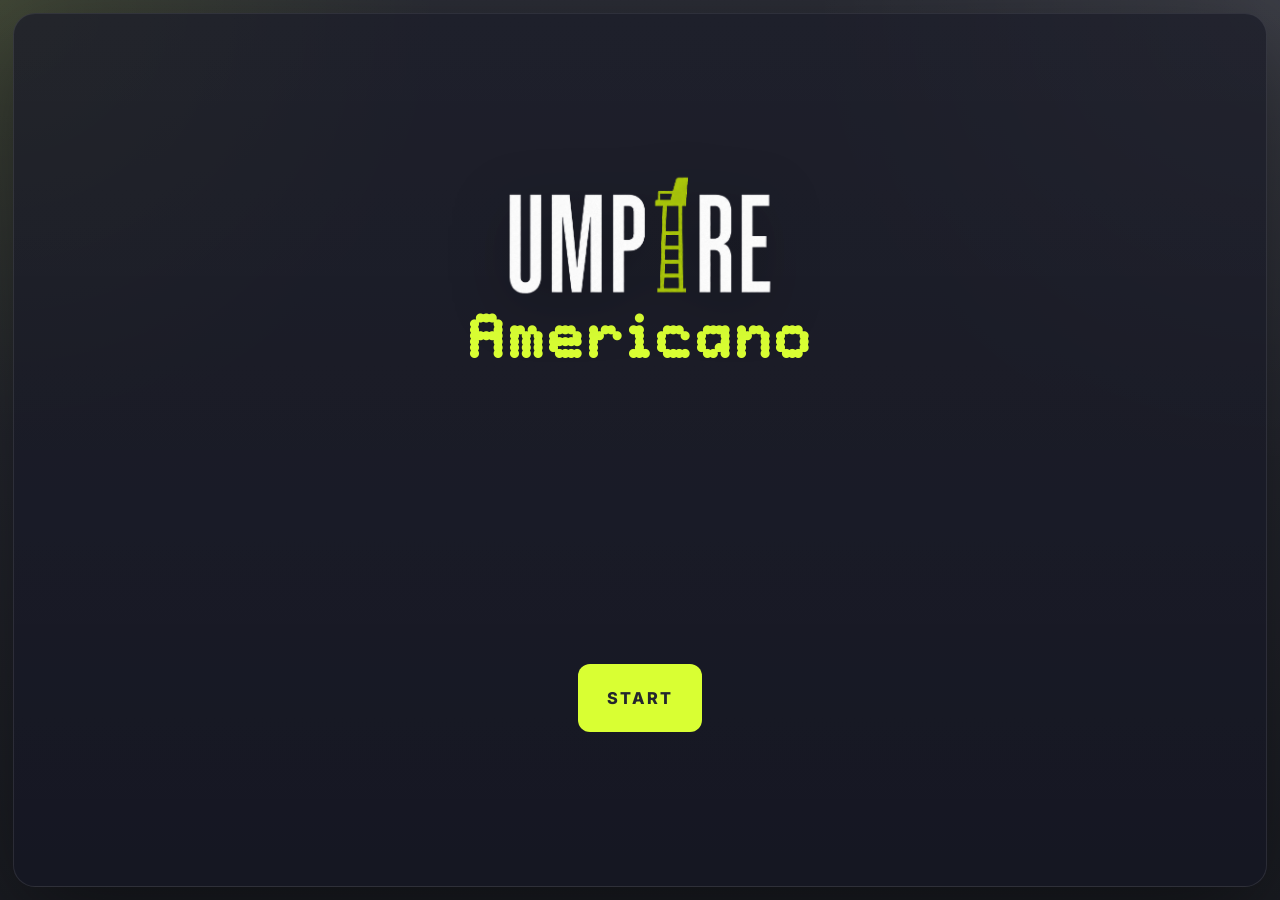
==== americano/index.html @ 2e1eae69 "Refine Americano tournament flow UI" ====
<!DOCTYPE html>
<html lang="en">
<head>
<meta charset="UTF-8">
<meta name="viewport" content="width=device-width, initial-scale=1.0, maximum-scale=1.0, user-scalable=no">
<meta name="theme-color" content="#24262e">
<meta name="apple-mobile-web-app-capable" content="yes">
<meta name="mobile-web-app-capable" content="yes">
<meta name="apple-mobile-web-app-status-bar-style" content="black-translucent">
<meta name="apple-mobile-web-app-title" content="Ump1re">
<link rel="manifest" href="/americano/manifest.json">
<link rel="icon" href="/assets/Americano_logo.png">
<link rel="apple-touch-icon" href="/assets/Americano_logo.png">
<title>Ump1re · Americano</title>
<link rel="preconnect" href="https://fonts.googleapis.com">
<link rel="preconnect" href="https://fonts.gstatic.com" crossorigin>
<link href="https://fonts.googleapis.com/css2?family=Bebas+Neue&family=Inter:wght@400;500;600;700;800;900&display=swap" rel="stylesheet">
<link rel="preload" href="/assets/TimesSquare-m105.ttf" as="font" type="font/ttf" crossorigin="anonymous">
<style>
  @font-face {
    font-family: 'TimesSquare';
    src: url('/assets/TimesSquare-m105.ttf') format('truetype');
    font-weight: normal;
    font-style: normal;
    font-display: swap;
  }

  *, *::before, *::after { box-sizing: border-box; }

  :root {
    --bg: #24262e;
    --bg2: #2c2e37;
    --panel: rgba(17, 18, 31, 0.84);
    --line: rgba(255,255,255,0.09);
    --line-strong: rgba(255,255,255,0.16);
    --text: #f4f6ff;
    --muted: rgba(244,246,255,0.68);
    --dim: rgba(244,246,255,0.45);
    --lime: #d9ff33;
    --blue: #7fb8ff;
    --danger: #ff6b6b;
    --shadow: 0 28px 100px rgba(0,0,0,0.45);
    --radius: 22px;
    --display: 'TimesSquare', 'Bebas Neue', sans-serif;
    --body: 'Inter', system-ui, -apple-system, BlinkMacSystemFont, sans-serif;
  }

  html, body {
    margin: 0;
    width: 100%;
    height: 100%;
    overflow: hidden;
  }

  body {
    font-family: var(--body);
    color: var(--text);
    background:
      radial-gradient(circle at top left, rgba(217,255,51,0.12), transparent 28%),
      radial-gradient(circle at top right, rgba(255,255,255,0.08), transparent 30%),
      linear-gradient(180deg, #2c2e37 0%, #24262e 50%, #1a1c22 100%);
  }

  body::before {
    content: '';
    position: fixed;
    inset: 0;
    pointer-events: none;
    background-image:
      linear-gradient(rgba(255,255,255,0.02) 1px, transparent 1px),
      linear-gradient(90deg, rgba(255,255,255,0.02) 1px, transparent 1px);
    background-size: 42px 42px;
    mask-image: linear-gradient(180deg, rgba(0,0,0,0.45), transparent 85%);
    opacity: 0.35;
  }

  a { color: inherit; }
  button, input, select { font: inherit; }

  .app {
    position: relative;
    z-index: 1;
    width: 100%;
    height: 100svh;
    height: 100dvh;
    padding: 0.5rem;
    display: flex;
    flex-direction: column;
    gap: 0.5rem;
  }

  .topbar {
    flex: 0 0 auto;
    display: flex;
    flex-direction: column;
    align-items: center;
    justify-content: center;
    gap: 0.45rem;
    padding: 0.7rem 0.8rem 0.75rem;
    border: 1px solid var(--line);
    border-radius: 16px;
    background: rgba(7, 7, 13, 0.74);
    backdrop-filter: blur(18px);
    box-shadow: var(--shadow);
  }

  .brand {
    display: inline-flex;
    flex-direction: column;
    align-items: center;
    gap: 0.35rem;
    text-decoration: none;
  }

  .brand img {
    width: 44px;
    height: auto;
    display: block;
    filter: drop-shadow(0 10px 24px rgba(0,0,0,0.3));
  }

  .topbar-copy {
    min-width: 0;
    text-align: center;
  }

  .eyebrow {
    font-size: 0.68rem;
    font-weight: 800;
    letter-spacing: 0.18em;
    text-transform: uppercase;
    color: var(--lime);
  }

  .topbar-copy h1 {
    margin: 0;
    font-family: var(--display);
    font-size: clamp(1.3rem, 5vw, 1.7rem);
    line-height: 0.92;
    letter-spacing: 0.05em;
    color: var(--lime);
  }

  .topbar-copy p {
    margin: 0.3rem 0 0;
    color: var(--muted);
    font-size: 0.74rem;
    line-height: 1.45;
  }

  body[data-page-mode="landing"] .topbar {
    display: none;
  }

  .btn {
    display: inline-flex;
    align-items: center;
    justify-content: center;
    gap: 0.5rem;
    min-height: 42px;
    padding: 0.72rem 1rem;
    border-radius: 12px;
    border: 1px solid transparent;
    cursor: pointer;
    text-decoration: none;
    text-transform: uppercase;
    letter-spacing: 0.08em;
    font-size: 0.76rem;
    font-weight: 800;
    transition: transform 0.16s ease, border-color 0.16s ease, background 0.16s ease, opacity 0.16s ease;
  }

  .btn:hover { transform: translateY(-1px); }
  .btn.primary { background: var(--lime); color: #24262e; }
  .btn.primary:hover { background: #e4ff5a; }
  .btn.secondary {
    background: rgba(255,255,255,0.03);
    color: var(--muted);
    border-color: var(--line);
  }
  .btn.secondary:hover {
    color: var(--text);
    border-color: var(--line-strong);
  }
  .btn.ghost {
    background: transparent;
    color: var(--dim);
    border-color: var(--line);
  }
  .btn.ghost:hover {
    color: var(--text);
    border-color: var(--line-strong);
  }

  .page-shell {
    position: relative;
    flex: 1;
    min-height: 0;
    border: 1px solid var(--line);
    border-radius: 22px;
    background:
      linear-gradient(180deg, rgba(255,255,255,0.03), rgba(255,255,255,0.01)),
      rgba(17, 18, 31, 0.75);
    box-shadow: var(--shadow);
    overflow: hidden;
  }

  .screen {
    position: absolute;
    inset: 0;
    display: none;
    padding: 0.65rem;
    min-height: 0;
  }

  .screen.active {
    display: flex;
    flex-direction: column;
    overflow-y: auto;
    -webkit-overflow-scrolling: touch;
    overscroll-behavior: contain;
  }

  .screen-head {
    flex: 0 0 auto;
    display: flex;
    flex-direction: column;
    align-items: flex-start;
    justify-content: flex-start;
    gap: 0.5rem;
    margin-bottom: 0.65rem;
  }

  .screen-head h2 {
    margin: 0;
    font-family: var(--display);
    font-size: clamp(1.8rem, 8vw, 2.8rem);
    line-height: 0.92;
    letter-spacing: 0.06em;
  }

  .screen-head p {
    margin: 0.25rem 0 0;
    color: var(--muted);
    font-size: 0.84rem;
    line-height: 1.45;
  }

  .chip-row {
    display: flex;
    flex-wrap: wrap;
    gap: 0.45rem;
    justify-content: flex-start;
  }

  .chip {
    display: inline-flex;
    align-items: center;
    gap: 0.35rem;
    padding: 0.42rem 0.65rem;
    border-radius: 999px;
    border: 1px solid var(--line);
    background: rgba(255,255,255,0.03);
    color: var(--muted);
    font-size: 0.68rem;
    font-weight: 800;
    letter-spacing: 0.1em;
    text-transform: uppercase;
    white-space: nowrap;
  }

  .content {
    flex: 1;
    min-height: 0;
    display: grid;
    gap: 0.65rem;
  }

  .card {
    border: 1px solid var(--line);
    border-radius: 18px;
    background:
      linear-gradient(180deg, rgba(255,255,255,0.04), rgba(255,255,255,0.01)),
      rgba(255,255,255,0.02);
    overflow: hidden;
  }

  .card-head {
    display: flex;
    align-items: center;
    justify-content: space-between;
    gap: 1rem;
    padding: 0.75rem 0.85rem;
    border-bottom: 1px solid var(--line);
    background: rgba(255,255,255,0.02);
  }

  .card-head .title {
    font-size: 0.72rem;
    font-weight: 800;
    letter-spacing: 0.18em;
    text-transform: uppercase;
    color: var(--lime);
  }

  .card-head .meta {
    color: var(--dim);
    font-size: 0.82rem;
  }

  .card-body {
    padding: 0.8rem 0.85rem 0.85rem;
    min-height: 0;
  }

  .landing {
    display: grid;
    place-items: center;
    gap: 0.9rem;
    height: 100%;
  }

  .landing-card {
    width: min(760px, 100%);
    padding: 0;
    text-align: center;
  }

  .landing-logo {
    display: block;
    width: min(72vw, 220px);
    height: auto;
    margin: 0 auto;
    filter: drop-shadow(0 12px 28px rgba(0,0,0,0.3));
  }

  .landing-card h2 {
    margin: 0;
    font-family: var(--display);
    font-size: clamp(3rem, 6vw, 5.3rem);
    letter-spacing: 0.06em;
    line-height: 0.9;
    color: var(--lime);
  }

  .landing-card p {
    margin: 0.9rem auto 0;
    max-width: 56ch;
    color: var(--muted);
    font-size: 1rem;
    line-height: 1.6;
  }

  .landing-actions {
    margin-top: 0;
    display: flex;
    justify-content: center;
    flex-wrap: wrap;
    gap: 0.75rem;
  }

  .landing-actions .btn.primary {
    min-height: 68px;
    padding: 1.1rem 1.75rem;
    font-size: 1.02rem;
    letter-spacing: 0.14em;
  }

  .setup-grid {
    display: grid;
    grid-template-columns: 1fr;
    gap: 0.65rem;
    height: 100%;
    min-height: 0;
  }

  .setup-flow,
  .names-flow {
    display: grid;
    gap: 0.65rem;
    min-height: 0;
    height: 100%;
  }

  .setup-panel,
  .names-panel {
    display: grid;
    gap: 0.65rem;
    min-height: 0;
  }

  .setup-modal-shell {
    min-height: 100%;
    display: grid;
    place-items: center;
    padding: 0.35rem;
  }

  .setup-modal-card,
  .play-card {
    width: min(760px, 100%);
    max-height: 100%;
    border: 1px solid var(--line);
    border-radius: 18px;
    background: rgba(7, 7, 13, 0.78);
    backdrop-filter: blur(18px);
    box-shadow: var(--shadow);
    display: flex;
    flex-direction: column;
    overflow: hidden;
    min-height: 0;
  }

  .play-shell {
    height: 100%;
    min-height: 100%;
    display: grid;
    align-items: stretch;
    justify-items: center;
    padding: 0.35rem;
  }

  .play-card {
    height: 100%;
  }

  .setup-modal-head,
  .play-head {
    flex: 0 0 auto;
    display: grid;
    gap: 0.45rem;
    padding: 0.9rem 0.95rem 0.75rem;
    text-align: center;
    border-bottom: 1px solid var(--line);
  }

  .setup-kicker,
  .play-kicker {
    font-size: 0.62rem;
    font-weight: 800;
    letter-spacing: 0.18em;
    text-transform: uppercase;
    color: var(--lime);
  }

  .setup-modal-head h2,
  .play-head h2 {
    margin: 0;
    font-family: var(--display);
    font-size: 2.4rem;
    line-height: 0.9;
    letter-spacing: 0.06em;
  }

  .setup-modal-head p,
  .play-head p {
    margin: 0 auto;
    max-width: 34rem;
    color: var(--muted);
    font-size: 0.84rem;
    line-height: 1.45;
  }

  .setup-stepper {
    display: flex;
    justify-content: center;
    gap: 0.35rem;
    margin-top: 0.2rem;
  }

  .setup-step-dot {
    width: 2rem;
    height: 2rem;
    border-radius: 999px;
    border: 1px solid var(--line);
    background: rgba(255,255,255,0.03);
    color: var(--dim);
    cursor: pointer;
    font-size: 0.68rem;
    font-weight: 800;
  }

  .setup-step-dot.active {
    border-color: transparent;
    background: var(--lime);
    color: #24262e;
  }

  .setup-modal-body {
    flex: 1;
    min-height: 0;
    overflow-y: auto;
    -webkit-overflow-scrolling: touch;
    padding: 0.95rem;
  }

  .play-body {
    flex: 1;
    min-height: 0;
    overflow-y: auto;
    -webkit-overflow-scrolling: touch;
    padding: 0.95rem;
    display: grid;
    gap: 0.7rem;
  }

  .points-step,
  .rotations-step {
    min-height: 100%;
    display: flex;
    flex-direction: column;
    gap: 0.8rem;
  }

  .per-game-estimate,
  .overall-estimate {
    margin-top: auto;
    padding: 0.8rem 0.9rem;
    border: 1px solid rgba(217,255,51,0.18);
    border-radius: 16px;
    background: rgba(217,255,51,0.07);
    text-align: center;
  }

  .per-game-estimate span,
  .overall-estimate span {
    display: block;
    color: var(--dim);
    font-size: 0.62rem;
    font-weight: 800;
    letter-spacing: 0.14em;
    text-transform: uppercase;
  }

  .per-game-estimate strong,
  .overall-estimate strong {
    display: block;
    margin-top: 0.18rem;
    font-family: var(--display);
    color: var(--lime);
    font-size: 1.9rem;
    line-height: 0.95;
    letter-spacing: 0.06em;
  }

  .overall-estimate em {
    display: block;
    margin-top: 0.35rem;
    color: var(--muted);
    font-size: 0.72rem;
    font-style: normal;
    line-height: 1.4;
  }

  .setup-modal-actions {
    flex: 0 0 auto;
    display: flex;
    justify-content: space-between;
    gap: 0.65rem;
    padding: 0.8rem 0.95rem 0.95rem;
    border-top: 1px solid var(--line);
  }

  .setup-modal-actions .btn {
    min-width: 7.5rem;
  }

  .choice-group {
    display: grid;
    gap: 0.5rem;
    padding-top: 0.25rem;
  }

  .choice-label {
    font-size: 0.62rem;
    font-weight: 800;
    letter-spacing: 0.16em;
    text-transform: uppercase;
    color: var(--dim);
    text-align: center;
  }

  .choice-grid {
    display: grid;
    grid-template-columns: repeat(3, minmax(0, 1fr));
    gap: 0.55rem;
  }

  .choice-card {
    border: 1px solid var(--line);
    border-radius: 18px;
    padding: 0.95rem 0.65rem;
    background: rgba(255,255,255,0.02);
    display: grid;
    gap: 0.28rem;
    text-align: center;
    cursor: pointer;
    color: var(--text);
    min-height: 5.2rem;
  }

  .choice-card.active {
    border-color: rgba(217,255,51,0.4);
    background: rgba(217,255,51,0.08);
  }

  .choice-card.active .choice-value {
    color: var(--lime);
  }

  .choice-value {
    font-family: var(--display);
    font-size: 2.05rem;
    line-height: 0.9;
    letter-spacing: 0.05em;
  }

  .choice-sub {
    font-size: 0.62rem;
    letter-spacing: 0.14em;
    text-transform: uppercase;
    color: var(--dim);
  }

  body[data-page-mode="setup"] .screen-head,
  body[data-page-mode="names"] .screen-head,
  body[data-page-mode="round"] .screen-head {
    align-items: center;
    text-align: center;
    justify-content: center;
    gap: 0.25rem;
    margin-top: 0.35rem;
    margin-bottom: 0.55rem;
  }

  body[data-page-mode="setup"] .screen-head p,
  body[data-page-mode="names"] .screen-head p,
  body[data-page-mode="round"] .screen-head p {
    max-width: 34ch;
  }

  body[data-page-mode="setup"] .screen.active,
  body[data-page-mode="names"] .screen.active,
  body[data-page-mode="round"] .screen.active {
    overflow-y: auto;
    -webkit-overflow-scrolling: touch;
  }

  body[data-page-mode="setup"] .setup-panel,
  body[data-page-mode="names"] .names-panel {
    gap: 1.1rem;
    width: min(920px, 100%);
    justify-self: center;
    min-height: auto;
  }

  body[data-page-mode="setup"] .choice-group,
  body[data-page-mode="names"] .choice-group {
    gap: 0.7rem;
    padding-top: 0.35rem;
  }

  body[data-page-mode="setup"] .choice-label,
  body[data-page-mode="names"] .choice-label {
    margin-bottom: 0.05rem;
  }

  body[data-page-mode="setup"] .choice-grid,
  body[data-page-mode="names"] .choice-grid {
    gap: 0.9rem;
  }

  body[data-page-mode="setup"] .choice-card,
  body[data-page-mode="names"] .choice-card {
    padding: 0.9rem 0.75rem;
    min-height: 5.8rem;
    border-radius: 20px;
    background:
      radial-gradient(circle at top, rgba(217,255,51,0.08), transparent 45%),
      rgba(255,255,255,0.02);
  }

  body[data-page-mode="setup"] .choice-value,
  body[data-page-mode="names"] .choice-value {
    font-size: 2.45rem;
  }

  body[data-page-mode="setup"] .choice-sub,
  body[data-page-mode="names"] .choice-sub {
    font-size: 0.7rem;
  }

  body[data-page-mode="setup"] .setup-flow,
  body[data-page-mode="names"] .names-flow {
    align-content: stretch;
    justify-items: stretch;
    height: 100%;
  }

  input[type="text"] {
    width: 100%;
    border: 1px solid var(--line);
    border-radius: 12px;
    background: #101120;
    color: var(--text);
    padding: 0.68rem 0.8rem;
    outline: none;
  }

  input[type="text"]:focus {
    border-color: rgba(217,255,51,0.35);
  }

  .player-grid {
    display: grid;
    grid-template-columns: 1fr;
    gap: 0.55rem;
    align-content: start;
  }

  .player-grid-two-col {
    grid-template-columns: repeat(2, minmax(0, 1fr));
    gap: 0.5rem;
  }

  body[data-page-mode="names"] .player-grid {
    grid-template-columns: repeat(2, minmax(0, 1fr));
    gap: 0.5rem;
  }

  body[data-page-mode="names"] .screen-head {
    align-items: center;
    justify-content: center;
    text-align: center;
    gap: 0.35rem;
    margin-bottom: 0.45rem;
  }

  body[data-page-mode="names"] .screen-head p {
    display: none;
  }

  body[data-page-mode="names"] .chip-row {
    gap: 0.3rem;
  }

  body[data-page-mode="names"] .chip {
    padding: 0.34rem 0.5rem;
    font-size: 0.6rem;
  }

  body[data-page-mode="names"] .names-body {
    overflow-y: auto;
    -webkit-overflow-scrolling: touch;
  }

  body[data-page-mode="names"] .names-reset-row {
    display: flex;
    justify-content: center;
    margin-top: 0.7rem;
  }

  .names-actions {
    flex: 0 0 auto;
  }

  .names-actions .btn {
    min-width: 7.5rem;
  }

  body[data-page-mode="names"] .player-row {
    min-height: 0;
    padding: 0.52rem;
  }

  body[data-page-mode="names"] input[type="text"] {
    min-height: 2.5rem;
    font-size: 0.84rem;
    padding: 0.54rem 0.65rem;
  }

  body[data-page-mode="match"] .round-grid {
    gap: 0.4rem;
  }

  body[data-page-mode="match"] .card-head {
    padding: 0.6rem 0.7rem;
  }

  body[data-page-mode="match"] .card-body {
    padding: 0.9rem 0.85rem 0.85rem;
  }

  body[data-page-mode="match"] .score-side {
    padding: 0.72rem;
    gap: 0.45rem;
  }

  body[data-page-mode="match"] .score-grid {
    gap: 0.25rem;
  }

  body[data-page-mode="match"] .score-btn {
    min-height: 2.45rem;
    font-size: 0.76rem;
  }

  body[data-page-mode="match"][data-points="21"] .score-btn {
    min-height: 2.2rem;
    font-size: 0.72rem;
  }

  body[data-page-mode="match"][data-points="21"] .score-side {
    flex: 1;
    min-height: 0;
  }

  body[data-page-mode="match"] .score-strip {
    margin-bottom: 0.75rem;
    padding: 0.8rem 0.95rem;
  }

  body[data-page-mode="match"] .score-strip-value {
    font-size: clamp(2.7rem, 10vw, 4rem);
  }

  body[data-page-mode="match"] .score-strip-separator {
    font-size: clamp(2rem, 7vw, 3rem);
  }

  body[data-page-mode="match"][data-points="24"] .score-side {
    padding: 0.78rem;
    gap: 0.5rem;
    min-height: 0;
    flex: 1;
  }

  body[data-page-mode="match"][data-points="24"] .score-grid {
    gap: 0.24rem;
  }

  body[data-page-mode="match"][data-points="24"] .score-btn {
    min-height: 2.25rem;
    font-size: 0.72rem;
    border-radius: 10px;
  }

  body[data-page-mode="match"] .score-center {
    padding: 0.58rem;
    gap: 0.35rem;
  }

  body[data-page-mode="match"] .score-center .score-line {
    font-size: clamp(1.9rem, 7vw, 3rem);
  }

  body[data-page-mode="match"] .scoreboard {
    grid-template-columns: repeat(2, minmax(0, 1fr));
    flex: 1;
  }

  body[data-page-mode="match"] .score-strip {
    margin-bottom: 0.5rem;
    padding: 0.55rem 0.7rem;
  }

  body[data-page-mode="names"] .player-row {
    padding: 0.32rem;
    gap: 0.15rem;
  }

  body[data-page-mode="names"] .player-index {
    font-size: 0.48rem;
  }

  body[data-page-mode="names"] input[type="text"] {
    padding: 0.35rem 0.5rem;
    border-radius: 9px;
    font-size: 0.78rem;
  }

  .player-row {
    border: 1px solid var(--line);
    border-radius: 14px;
    padding: 0.65rem;
    background: rgba(255,255,255,0.02);
    display: grid;
    gap: 0.35rem;
  }

  .player-index {
    font-size: 0.6rem;
    letter-spacing: 0.14em;
    text-transform: uppercase;
    color: var(--dim);
  }

  .notice {
    border: 1px solid rgba(255,255,255,0.14);
    background: rgba(255,255,255,0.06);
    color: var(--text);
    padding: 0.75rem 0.85rem;
    border-radius: 16px;
    font-size: 0.84rem;
    line-height: 1.55;
  }

  .notice strong { color: var(--lime); }

  .score-strip {
    display: flex;
    align-items: center;
    justify-content: center;
    gap: 0.6rem;
    margin-bottom: 0.65rem;
    padding: 0.65rem 0.8rem;
    border: 1px solid var(--line);
    border-radius: 16px;
    background: rgba(255,255,255,0.02);
  }

  .score-strip-value {
    font-family: var(--display);
    font-size: clamp(2.1rem, 8vw, 3.5rem);
    line-height: 0.9;
    letter-spacing: 0.06em;
  }

  .score-strip-value.a { color: var(--lime); }
  .score-strip-value.b { color: var(--text); }

  .score-strip-separator {
    font-family: var(--display);
    font-size: clamp(1.8rem, 7vw, 3rem);
    line-height: 0.9;
    color: var(--dim);
  }

  .results-footer {
    margin-top: 0.65rem;
    display: flex;
    justify-content: flex-end;
  }

  .results-footer .btn {
    min-height: 34px;
    padding: 0.52rem 0.8rem;
    font-size: 0.64rem;
  }

  .round-grid {
    display: grid;
    grid-template-rows: 1fr;
    gap: 0.5rem;
    min-height: 0;
  }

  .nextup-hero,
  .leaderboard-page {
    display: grid;
    gap: 0.65rem;
    min-height: 0;
  }

  .nextup-hero {
    align-content: center;
    justify-items: center;
    text-align: center;
    padding: 0.35rem;
  }

  .nextup-start-wrap {
    width: 100%;
    display: flex;
    justify-content: center;
    margin-top: 0.1rem;
  }

  .nextup-start {
    min-width: min(78vw, 24rem);
    min-height: 3.6rem;
    padding-inline: 1.2rem;
    font-size: 0.9rem;
    letter-spacing: 0.12em;
  }

  .nextup-footer {
    width: 100%;
    display: flex;
    justify-content: flex-start;
    margin-top: auto;
  }

  .nextup-kicker {
    width: 100%;
    font-size: 0.68rem;
    font-weight: 800;
    letter-spacing: 0.22em;
    text-transform: uppercase;
    color: var(--lime);
    text-align: center;
  }

  .nextup-title {
    width: 100%;
    font-family: var(--display);
    font-size: clamp(4rem, 16vw, 8rem);
    line-height: 0.84;
    letter-spacing: 0.08em;
    text-transform: uppercase;
    color: var(--text);
    text-shadow: 0 0 30px rgba(217,255,51,0.12);
    text-align: center;
  }

  .nextup-grid {
    width: 100%;
    display: grid;
    grid-template-columns: 1fr;
    gap: 0.55rem;
    max-width: 820px;
  }

  .nextup-card {
    border: 1px solid var(--line);
    border-radius: 18px;
    padding: 0.95rem 1rem;
    background:
      radial-gradient(circle at top, rgba(217,255,51,0.08), transparent 45%),
      rgba(255,255,255,0.02);
    min-height: 6.25rem;
    display: grid;
    gap: 0.35rem;
    align-content: center;
  }

  .nextup-card.b {
    background:
      radial-gradient(circle at top, rgba(255,255,255,0.08), transparent 45%),
      rgba(255,255,255,0.02);
  }

  .nextup-label {
    font-size: 0.62rem;
    font-weight: 800;
    letter-spacing: 0.18em;
    text-transform: uppercase;
    color: var(--dim);
  }

  .nextup-names {
    font-family: var(--display);
    font-size: clamp(2rem, 8vw, 3.5rem);
    line-height: 0.95;
    letter-spacing: 0.05em;
  }

  .nextup-sit {
    font-size: 0.82rem;
    color: var(--muted);
  }

  .pairing-card {
    display: grid;
    grid-template-columns: 1fr;
    gap: 0.55rem;
  }

  .team-box {
    border: 1px solid var(--line);
    border-radius: 16px;
    padding: 0.75rem;
    background: rgba(255,255,255,0.02);
    min-height: 5.5rem;
  }

  .team-box .tag {
    display: block;
    margin-bottom: 0.35rem;
    font-size: 0.64rem;
    letter-spacing: 0.14em;
    text-transform: uppercase;
    color: var(--dim);
  }

  .team-box .names {
    font-family: var(--display);
    font-size: clamp(1.25rem, 6vw, 1.8rem);
    letter-spacing: 0.05em;
    line-height: 0.98;
  }

  .team-box .sub {
    margin-top: 0.35rem;
    color: var(--muted);
    font-size: 0.82rem;
    line-height: 1.4;
  }

  .scoreboard {
    display: grid;
    grid-template-columns: 1fr;
    gap: 0.5rem;
    min-height: 0;
  }

  .score-side {
    border: 1px solid var(--line);
    border-radius: 18px;
    padding: 0.68rem;
    background: rgba(255,255,255,0.02);
    display: grid;
    grid-template-rows: auto 1fr;
    gap: 0.45rem;
    min-height: 0;
    text-align: center;
  }

  .score-side .head {
    display: flex;
    align-items: center;
    justify-content: center;
    gap: 0.75rem;
  }

  .score-side .head .tag {
    font-size: 0.95rem;
    font-weight: 800;
    letter-spacing: 0.16em;
    text-transform: uppercase;
    color: var(--text);
    text-align: center;
  }

  .score-side.a .head .tag { color: var(--lime); }
  .score-side.b .head .tag { color: var(--text); }

  .score-grid {
    --score-cols: 4;
    display: grid;
    grid-template-columns: repeat(var(--score-cols), minmax(0, 1fr));
    gap: 0.34rem;
    align-content: start;
    justify-items: stretch;
  }

  .score-btn {
    min-height: 2.75rem;
    border-radius: 10px;
    border: 1px solid var(--line);
    background: rgba(255,255,255,0.03);
    color: var(--text);
    cursor: pointer;
    font-size: 0.8rem;
    font-weight: 800;
    letter-spacing: 0.08em;
  }

  .score-btn.active {
    border-color: transparent;
    color: #24262e;
  }
  .score-btn.active.a { background: var(--lime); }
  .score-btn.active.b { background: #fff; }

  .score-center {
    border: 1px solid var(--line);
    border-radius: 18px;
    background:
      radial-gradient(circle at top, rgba(217,255,51,0.08), transparent 40%),
      rgba(255,255,255,0.02);
    padding: 0.7rem;
    display: grid;
    gap: 0.5rem;
    align-content: center;
    text-align: center;
    min-height: 0;
  }

  .score-center .score-line {
    font-family: var(--display);
    font-size: clamp(2.2rem, 8vw, 3.4rem);
    line-height: 0.92;
    letter-spacing: 0.06em;
  }

  .score-center .score-note {
    color: var(--muted);
    font-size: 0.78rem;
    line-height: 1.5;
  }

  .page-actions {
    display: flex;
    flex-direction: row;
    justify-content: flex-end;
    align-items: center;
    gap: 0.5rem;
    flex-wrap: nowrap;
    margin-top: auto;
    width: 100%;
  }

  .page-actions .group {
    display: flex;
    gap: 0.5rem;
    flex-direction: row;
    align-items: center;
    flex-wrap: nowrap;
    margin-left: auto;
  }

  .page-actions .btn {
    min-height: 34px;
    padding: 0.52rem 0.8rem;
    font-size: 0.64rem;
    flex: 0 0 auto;
  }

  .screen-back {
    display: flex;
    justify-content: flex-start;
    align-items: center;
    width: auto;
  }

  .screen-back .btn {
    min-height: 34px;
    padding: 0.52rem 0.8rem;
    font-size: 0.64rem;
  }

  .score-footer-mid {
    display: flex;
    justify-content: center;
    align-items: center;
    flex: 1;
  }

  .score-footer-mid .btn {
    min-height: 34px;
    padding: 0.52rem 0.8rem;
    font-size: 0.64rem;
  }

  .nextup-footer {
    display: flex;
    align-items: center;
    justify-content: flex-start;
    gap: 0.5rem;
    margin-top: auto;
    width: 100%;
  }

  .page-footer {
    display: flex;
    align-items: center;
    justify-content: space-between;
    gap: 0.5rem;
    margin-top: auto;
    width: 100%;
  }

  .page-footer.score-footer {
    position: relative;
  }

  .page-footer:not(.score-footer) .screen-back {
    margin-right: auto;
  }

  .page-footer:not(.score-footer) .page-actions {
    margin-left: auto;
  }

  .page-footer .page-actions {
    margin-top: 0;
    width: auto;
    flex: 0 0 auto;
  }

  .page-footer .page-actions .group {
    margin-left: 0;
  }

  .setup-panel,
  .names-panel,
  .round-grid > .card {
    display: flex;
    flex-direction: column;
    min-height: 0;
  }

  body[data-page-mode="match"] .round-grid > .card .card-body {
    display: flex;
    flex-direction: column;
  }

  body[data-page-mode="match"] .round-grid > .card {
    position: relative;
  }

  .setup-panel .card-body:first-of-type,
  .names-panel .card-body:first-of-type,
  .round-grid > .card .card-body {
    flex: 1;
    min-height: 0;
  }

  .setup-panel .card-body:last-of-type,
  .names-panel .card-body:last-of-type,
  .round-grid > .card .card-body:last-of-type {
    margin-top: auto;
  }

  .schedule-list {
    display: grid;
    grid-template-columns: repeat(auto-fit, minmax(14rem, 1fr));
    gap: 0.65rem;
    min-height: 0;
    min-width: 0;
  }

  .round-page {
    display: grid;
    gap: 0.7rem;
    min-height: 0;
    min-width: 0;
    align-content: start;
  }

  .round-sitout-card {
    width: min(760px, 100%);
    max-width: 100%;
    min-width: 0;
    box-sizing: border-box;
    justify-self: center;
    border: 1px solid var(--line);
    border-radius: 16px;
    background: rgba(255,255,255,0.02);
    padding: 0.72rem 0.82rem;
    display: grid;
    gap: 0.2rem;
    text-align: center;
    justify-items: center;
  }

  .round-sitout-label {
    color: var(--dim);
    font-size: 0.58rem;
    font-weight: 800;
    letter-spacing: 0.14em;
    text-transform: uppercase;
  }

  .round-sitout-value {
    color: var(--text);
    font-size: 0.86rem;
    font-weight: 800;
    text-transform: uppercase;
    letter-spacing: 0.08em;
    overflow-wrap: anywhere;
  }

  .round-leaderboard-cta {
    width: min(760px, 100%);
    max-width: 100%;
    justify-self: center;
    display: flex;
    justify-content: center;
  }

  .round-leaderboard-cta .btn {
    min-width: 10rem;
  }

  .schedule-item {
    border: 1px solid var(--line);
    border-radius: 16px;
    background: rgba(255,255,255,0.02);
    padding: 0.7rem;
  }

  .fixture-card {
    width: 100%;
    min-height: 10.5rem;
    display: grid;
    gap: 0.35rem;
    align-content: center;
    text-align: center;
    cursor: pointer;
    transition: transform 120ms ease, border-color 120ms ease, background 120ms ease;
  }

  .fixture-card:hover,
  .fixture-card:focus-visible {
    transform: translateY(-1px);
    border-color: var(--line-strong);
    outline: none;
  }

  .fixture-card.completed {
    background: rgba(217,255,51,0.04);
  }

  .fixture-card-court {
    color: var(--lime);
    font-size: 0.68rem;
    font-weight: 800;
    letter-spacing: 0.16em;
    text-transform: uppercase;
  }

  .fixture-card-match {
    display: grid;
    grid-template-columns: minmax(0, 1fr) auto minmax(0, 1fr);
    align-items: center;
    gap: 0.35rem 0.55rem;
    width: 100%;
  }

  .fixture-card-team {
    font-family: var(--display);
    color: var(--text);
    font-size: 1.8rem;
    line-height: 0.95;
    letter-spacing: 0.05em;
    text-align: center;
  }

  .fixture-card-vs {
    color: var(--dim);
    font-size: 0.62rem;
    font-weight: 800;
    letter-spacing: 0.18em;
    text-transform: uppercase;
  }

  .fixture-card-score-value {
    font-family: var(--display);
    font-size: 1.3rem;
    line-height: 0.95;
    letter-spacing: 0.08em;
    margin-top: 0.12rem;
  }

  .fixture-card-score-value.a {
    color: var(--lime);
    grid-column: 1;
    justify-self: center;
  }

  .fixture-card-score-value.b {
    color: var(--text);
    grid-column: 3;
    justify-self: center;
  }

  .fixture-card-score-separator {
    color: var(--dim);
    font-size: 0.92rem;
    font-weight: 800;
    letter-spacing: 0.12em;
    grid-column: 2;
  }

  .fixture-card-status {
    margin-top: 0.15rem;
    color: var(--muted);
    font-size: 0.62rem;
    font-weight: 800;
    letter-spacing: 0.14em;
    text-transform: uppercase;
  }

  .screen-actions {
    flex: 0 0 auto;
    display: flex;
    justify-content: space-between;
    gap: 0.65rem;
    padding: 0.8rem 0.95rem 0.95rem;
    border-top: 1px solid var(--line);
  }

  .screen-actions .btn {
    min-width: 7.5rem;
  }

  .score-card {
    background: transparent;
    backdrop-filter: none;
    box-shadow: none;
    border: none;
  }

  .score-actions {
    margin-top: auto;
  }

  .table-wrap {
    border: 1px solid var(--line);
    border-radius: 18px;
    overflow: auto;
    min-height: 0;
  }

  table {
    width: 100%;
    border-collapse: collapse;
  }

  th, td {
    padding: 0.65rem 0.75rem;
    text-align: left;
    border-bottom: 1px solid var(--line);
    white-space: nowrap;
  }

  th {
    font-size: 0.66rem;
    letter-spacing: 0.18em;
    text-transform: uppercase;
    color: var(--dim);
    background: rgba(255,255,255,0.03);
  }

  td { font-size: 0.9rem; }

  tr:last-child td { border-bottom: none; }

  tr.current-row td { background: rgba(217,255,51,0.06); }

  td.rank {
    font-family: var(--display);
    color: var(--lime);
    font-size: 1.15rem;
  }

  .small-cta {
    position: absolute;
    top: 0.8rem;
    right: 0.8rem;
    z-index: 20;
    min-height: 34px;
    padding: 0.5rem 0.75rem;
    border-radius: 999px;
    font-size: 0.66rem;
    letter-spacing: 0.14em;
  }

  .modal {
    position: fixed;
    inset: 0;
    z-index: 300;
    display: none;
    align-items: center;
    justify-content: center;
    padding: 0.8rem;
    background: rgba(9,9,16,0.92);
    backdrop-filter: blur(18px);
  }

  .modal.open { display: flex; }

  .modal-card {
    width: min(900px, 100%);
    max-height: min(92dvh, 900px);
    border: 1px solid var(--line);
    border-radius: 22px;
    background: rgba(7, 7, 13, 0.78);
    backdrop-filter: blur(18px);
    box-shadow: var(--shadow);
    display: flex;
    flex-direction: column;
    min-height: 0;
  }

  .modal-head {
    flex: 0 0 auto;
    display: flex;
    align-items: center;
    justify-content: space-between;
    gap: 1rem;
    padding: 1rem;
    border-bottom: 1px solid var(--line);
  }

  .modal-head h2 {
    margin: 0;
    font-family: var(--display);
    font-size: 2.4rem;
    letter-spacing: 0.06em;
    line-height: 0.95;
  }

  .modal-body {
    flex: 1;
    min-height: 0;
    padding: 1rem;
    display: grid;
    gap: 0.85rem;
    overflow-y: auto;
    -webkit-overflow-scrolling: touch;
  }

  .modal-actions {
    display: flex;
    flex-wrap: wrap;
    justify-content: flex-end;
    gap: 0.6rem;
    margin-top: 0.25rem;
  }

  .leaderboard-share {
    display: grid;
    gap: 0.6rem;
    padding: 0.9rem;
    border: 1px solid rgba(217,255,51,0.16);
    border-radius: 18px;
    background: rgba(217,255,51,0.05);
  }

  .leaderboard-share-copy {
    color: var(--text);
    font-size: 0.88rem;
    font-weight: 700;
    text-align: center;
  }

  .leaderboard-share-actions {
    display: flex;
    flex-wrap: wrap;
    justify-content: center;
    gap: 0.55rem;
  }

  .leaderboard-share-actions .btn {
    min-width: 8.8rem;
  }

  .leaderboard-share-status {
    color: var(--muted);
    font-size: 0.74rem;
    line-height: 1.45;
    text-align: center;
  }

  .leaderboard-modal-actions {
    flex: 0 0 auto;
    justify-content: stretch;
    margin-top: 0;
    padding: 0.9rem 1rem 1rem;
    border-top: 1px solid var(--line);
  }

  .leaderboard-modal-actions .leaderboard-share {
    width: 100%;
  }

  .skip-summary {
    display: grid;
    gap: 0.4rem;
    padding: 0.9rem;
    border: 1px solid var(--line);
    border-radius: 16px;
    background: rgba(255,255,255,0.02);
    color: var(--text);
  }

  .skip-note {
    color: var(--muted);
  }

  .missed-fixtures {
    display: grid;
    gap: 0.65rem;
    padding: 0.9rem;
    border: 1px solid rgba(255,255,255,0.08);
    border-radius: 18px;
    background: rgba(255,255,255,0.02);
  }

  .missed-fixtures-title {
    font-size: 0.72rem;
    font-weight: 800;
    letter-spacing: 0.18em;
    text-transform: uppercase;
    color: var(--lime);
  }

  .missed-fixtures-list {
    display: grid;
    gap: 0.5rem;
  }

  .missed-fixture {
    display: grid;
    gap: 0.2rem;
    padding: 0.7rem 0.8rem;
    border-radius: 14px;
    background: rgba(255,255,255,0.03);
    border: 1px solid rgba(255,255,255,0.08);
  }

  .missed-fixture-round {
    font-size: 0.66rem;
    font-weight: 800;
    letter-spacing: 0.16em;
    text-transform: uppercase;
    color: var(--dim);
  }

  .missed-fixture-teams {
    font-weight: 700;
    color: var(--text);
  }

  .missed-fixture-score {
    font-family: var(--display);
    font-size: 1.2rem;
    letter-spacing: 0.08em;
    color: var(--lime);
  }

  .page-indicator {
    color: var(--muted);
    font-size: 0.82rem;
    letter-spacing: 0.08em;
    text-transform: uppercase;
  }

  .rotate {
    position: fixed;
    inset: 0;
    z-index: 250;
    display: none;
    align-items: center;
    justify-content: center;
    padding: 1rem;
    background: rgba(9,9,16,0.96);
  }

  .rotate .card {
    width: min(420px, 100%);
    padding: 1.2rem;
    text-align: center;
  }

  .rotate h2 {
    margin: 0;
    font-family: var(--display);
    font-size: 3rem;
    letter-spacing: 0.06em;
    line-height: 0.95;
  }

  .rotate p {
    margin: 0.8rem 0 0;
    color: var(--muted);
    line-height: 1.55;
  }

  @media (max-width: 1100px) {
    .scoreboard {
      grid-template-columns: 1fr;
    }
  }

  @media (min-width: 700px) {
    .app {
      padding: 0.8rem;
      gap: 0.8rem;
    }
    .topbar {
      gap: 0.55rem;
      padding: 0.85rem 1rem;
    }
    .brand img {
      width: 64px;
    }
    .topbar-copy h1 {
      font-size: clamp(1.65rem, 2.5vw, 2.2rem);
    }
    .screen {
      padding: 1rem;
    }
    .screen-head {
      flex-direction: row;
      align-items: center;
      justify-content: space-between;
      gap: 1rem;
      margin-bottom: 0.8rem;
    }
    .screen-head h2 {
      font-size: clamp(2rem, 3vw, 3.4rem);
    }
    .screen-head p {
      font-size: 0.92rem;
    }
    .chip-row {
      justify-content: flex-end;
    }
    .content {
      gap: 0.85rem;
    }
    .card-head {
      padding: 0.9rem 1rem;
    }
    .card-body {
      padding: 0.95rem 1rem 1rem;
    }
    .choice-grid,
    .pairing-card {
      grid-template-columns: repeat(2, minmax(0, 1fr));
    }
    .nextup-grid {
      grid-template-columns: repeat(2, minmax(0, 1fr));
      gap: 0.75rem;
    }
    .nextup-title {
      font-size: clamp(5rem, 9vw, 9rem);
    }
    .nextup-names {
      font-size: clamp(2.3rem, 4vw, 4rem);
    }
    body[data-page-mode="setup"] .screen-head {
      justify-content: center;
    }
    body[data-page-mode="setup"] .screen-head p {
      margin-left: auto;
      margin-right: auto;
    }
    body[data-page-mode="setup"] .choice-grid {
      gap: 1rem;
    }
    body[data-page-mode="setup"] .choice-card {
      padding: 1rem 0.9rem;
      min-height: 6.4rem;
      border-radius: 22px;
    }
    body[data-page-mode="setup"] .choice-label {
      margin-bottom: 0.1rem;
    }
    body[data-page-mode="setup"] .choice-value {
      font-size: 2.8rem;
    }
    body[data-page-mode="setup"] .setup-flow {
      align-content: stretch;
      justify-items: stretch;
    }
    body[data-page-mode="names"] .names-flow {
      align-content: stretch;
      justify-items: stretch;
    }
    .page-actions {
      flex-direction: row;
      align-items: center;
      justify-content: space-between;
    }
    .page-actions .group {
      flex-direction: row;
      align-items: center;
    }
    .btn {
      min-height: 42px;
      padding: 0.72rem 1rem;
      font-size: 0.76rem;
    }
    .landing-logo {
      width: min(46vw, 280px);
    }
  }

  @media (min-width: 960px) {
    .setup-flow {
      grid-template-columns: minmax(0, 1.25fr) minmax(280px, 0.75fr);
    }
    .scoreboard {
      grid-template-columns: minmax(0, 1fr) minmax(240px, 0.7fr) minmax(0, 1fr);
    }
  }

  @media (max-height: 760px) and (orientation: landscape) {
    .app {
      padding: 0.45rem;
      gap: 0.45rem;
    }
    .topbar {
      padding: 0.6rem 0.75rem;
    }
    .brand img {
      width: 56px;
    }
    .topbar-copy h1 {
      font-size: clamp(1.45rem, 2vw, 1.95rem);
    }
    .screen {
      padding: 0.75rem;
    }
    .screen-head {
      margin-bottom: 0.55rem;
    }
    .screen-head h2 {
      font-size: clamp(1.8rem, 2.6vw, 2.8rem);
    }
    .screen-head p {
      font-size: 0.84rem;
    }
    .card-head,
    .card-body {
      padding: 0.7rem 0.8rem;
    }
    .page-actions {
      gap: 0.5rem;
    }
    .btn {
      min-height: 38px;
      padding: 0.62rem 0.85rem;
      font-size: 0.7rem;
    }
    .notice {
      padding: 0.7rem 0.8rem;
      font-size: 0.84rem;
    }

  }

  @media (max-height: 500px) and (orientation: landscape) {
    .app {
      padding: 0.35rem;
      gap: 0.35rem;
    }
    .topbar {
      padding: 0.45rem 0.65rem;
      gap: 0.4rem;
    }
    .brand img {
      width: 48px;
    }
    .topbar-copy h1 {
      font-size: clamp(1.2rem, 1.7vw, 1.6rem);
    }
    .screen {
      padding: 0.45rem;
    }
    .screen-head {
      margin-bottom: 0.4rem;
    }
    body[data-page-mode="names"] .screen-head {
      align-items: center;
      justify-content: center;
      text-align: center;
      margin-bottom: 0.35rem;
    }
    .screen-head h2 {
      font-size: clamp(1.55rem, 2.1vw, 2.3rem);
    }
    .screen-head p {
      font-size: 0.78rem;
    }
    .chip {
      padding: 0.34rem 0.5rem;
      font-size: 0.6rem;
    }
    .setup-flow {
      grid-template-columns: 1fr;
      gap: 0.6rem;
    }
    .card-head {
      padding: 0.65rem 0.75rem;
    }
    .card-body {
      padding: 0.65rem 0.75rem;
    }
    .choice-grid {
      gap: 0.55rem;
    }
    .choice-card {
      padding: 0.9rem 0.65rem;
      border-radius: 18px;
      min-height: 5.2rem;
      background:
        radial-gradient(circle at top, rgba(217,255,51,0.08), transparent 45%),
        rgba(255,255,255,0.02);
    }
    .choice-value {
      font-size: 2rem;
    }
    .nextup-hero {
      padding: 0.2rem;
      gap: 0.45rem;
    }
    .nextup-title {
      font-size: clamp(2.9rem, 8vw, 5rem);
    }
    .nextup-card {
      min-height: 5rem;
      padding: 0.75rem 0.85rem;
    }
    .nextup-names {
      font-size: clamp(1.6rem, 5vw, 2.6rem);
    }
    body[data-page-mode="match"][data-points="24"] .score-side {
      min-height: 0;
    }
    body[data-page-mode="match"][data-points="24"] .score-grid {
      gap: 0.2rem;
    }
    body[data-page-mode="match"][data-points="24"] .score-btn {
      min-height: 2.05rem;
      font-size: 0.7rem;
    }
    .nextup-start {
      min-width: min(76vw, 22rem);
      min-height: 3.4rem;
      font-size: 0.86rem;
    }
    body[data-page-mode="setup"] .screen-head {
      align-items: center;
      text-align: center;
      justify-content: center;
      gap: 0.2rem;
      margin-top: 0.3rem;
      margin-bottom: 0.45rem;
    }
    body[data-page-mode="setup"] .choice-grid {
      gap: 0.65rem;
    }
    body[data-page-mode="setup"] .choice-card {
      padding: 1rem 0.8rem;
      min-height: 6.2rem;
    }
    body[data-page-mode="setup"] .choice-value {
      font-size: 2.35rem;
    }
    body[data-page-mode="names"] .names-panel {
      gap: 0.3rem;
    }
    body[data-page-mode="names"] .names-panel .card-head {
      padding: 0.5rem 0.6rem;
    }
    body[data-page-mode="names"] .names-panel .card-body {
      padding-left: 0.6rem;
      padding-right: 0.6rem;
    }
    body[data-page-mode="names"] .player-row {
      min-height: 3.3rem;
    }
    body[data-page-mode="names"] input[type="text"] {
      min-height: 2.5rem;
      font-size: 0.76rem;
    }
    .player-grid {
      gap: 0.35rem;
    }
    .notice {
      padding: 0.55rem 0.65rem;
      font-size: 0.76rem;
      line-height: 1.35;
    }
    .page-actions {
      gap: 0.4rem;
    }
    .btn {
      min-height: 34px;
      padding: 0.5rem 0.75rem;
      font-size: 0.64rem;
    }
  }

  @media (max-width: 699px) {
    .app {
      padding: 0.35rem;
      gap: 0.35rem;
    }

    .topbar {
      padding: 0.55rem 0.65rem;
      gap: 0.28rem;
      border-radius: 14px;
    }

    .brand img {
      width: 38px;
    }

    .topbar-copy h1 {
      font-size: clamp(1.15rem, 6vw, 1.45rem);
    }

    .topbar-copy p {
      font-size: 0.66rem;
      line-height: 1.35;
    }

    .page-shell {
      border-radius: 18px;
    }

    .screen {
      padding: 0.42rem;
    }

    .screen-head {
      margin-bottom: 0.45rem;
      gap: 0.25rem;
    }

    .screen-head h2 {
      font-size: clamp(1.5rem, 8.8vw, 2.05rem);
    }

    .screen-head p {
      font-size: 0.76rem;
    }

    .content {
      gap: 0.45rem;
    }

    .card {
      border-radius: 16px;
    }

    .landing {
      gap: 0.7rem;
    }

    .landing-logo {
      width: min(62vw, 180px);
    }

    .landing-card h2 {
      font-size: clamp(2.35rem, 9.5vw, 3.15rem);
    }

    .landing-actions .btn.primary {
      min-height: 58px;
      width: 100%;
      max-width: 24rem;
      font-size: 0.9rem;
    }

    .setup-modal-shell {
      align-items: stretch;
      padding: 0;
    }

    .setup-modal-card {
      width: 100%;
      border-radius: 16px;
    }

    .setup-modal-head {
      padding: 0.75rem 0.72rem 0.62rem;
      gap: 0.35rem;
    }

    .setup-modal-head h2 {
      font-size: 2rem;
    }

    .setup-modal-head p {
      font-size: 0.76rem;
    }

    .setup-step-dot {
      width: 1.8rem;
      height: 1.8rem;
      font-size: 0.62rem;
    }

    .setup-modal-body {
      padding: 0.72rem;
    }

    .per-game-estimate,
    .overall-estimate {
      padding: 0.68rem 0.72rem;
    }

    .per-game-estimate strong,
    .overall-estimate strong {
      font-size: 1.55rem;
    }

    .setup-modal-actions,
    .names-actions {
      padding: 0.65rem 0.72rem 0.72rem;
    }

    .setup-modal-actions .btn,
    .names-actions .btn {
      min-width: 0;
      flex: 1;
    }

    .choice-grid {
      gap: 0.42rem;
    }

    .choice-card {
      min-height: 4.8rem;
      padding: 0.8rem 0.55rem;
      border-radius: 16px;
    }

    .choice-value {
      font-size: 1.75rem;
    }

    .choice-sub {
      font-size: 0.54rem;
    }

    .player-grid {
      gap: 0.42rem;
    }

    .player-row {
      padding: 0.52rem;
      border-radius: 12px;
      min-height: 3.5rem;
    }

    input[type="text"] {
      padding: 0.54rem 0.62rem;
      border-radius: 10px;
      font-size: 0.78rem;
    }

    .scoreboard {
      grid-template-columns: 1fr;
    }

    .score-side {
      padding: 0.6rem;
      gap: 0.35rem;
    }

    .score-side .head .tag {
      font-size: 0.78rem;
    }

    .score-grid {
      gap: 0.2rem;
    }

    .score-btn {
      min-height: 2.35rem;
      font-size: 0.7rem;
    }

    .score-strip {
      margin-bottom: 0.5rem;
      padding: 0.5rem 0.65rem;
    }

    .score-strip-value {
      font-size: clamp(1.9rem, 11vw, 2.8rem);
    }

    .score-strip-separator {
      font-size: clamp(1.5rem, 7vw, 2.3rem);
    }

    .nextup-hero {
      padding: 0.15rem;
      gap: 0.4rem;
    }

    .nextup-title {
      font-size: clamp(3rem, 14vw, 5rem);
    }

    .nextup-card {
      min-height: 5.1rem;
      padding: 0.78rem 0.8rem;
    }

    .nextup-names {
      font-size: clamp(1.6rem, 6.8vw, 2.45rem);
    }

    .page-actions {
      gap: 0.35rem;
    }

    .page-actions .btn,
    .screen-back .btn,
    .score-footer-mid .btn,
    .screen-actions .btn,
    .round-actions .btn {
      min-height: 32px;
      padding: 0.46rem 0.72rem;
      font-size: 0.6rem;
    }

    .screen-actions,
    .round-actions {
      padding: 0.65rem 0.72rem 0.72rem;
    }

    .screen-actions .btn,
    .round-actions .btn {
      min-width: 0;
      flex: 1;
    }

    .fixture-card {
      min-height: 9.25rem;
    }

    .fixture-card-team {
      font-size: 1.55rem;
    }

    .modal {
      padding: 0.45rem;
    }

    .modal-card {
      border-radius: 18px;
    }

    .modal-head {
      padding: 0.75rem;
    }

    .modal-head h2 {
      font-size: 1.9rem;
    }

    .modal-body {
      padding: 0.75rem;
    }
  }

  @media (max-width: 375px) and (max-height: 667px) {
    .app {
      padding:
        max(0.28rem, env(safe-area-inset-top))
        max(0.28rem, env(safe-area-inset-right))
        max(0.28rem, env(safe-area-inset-bottom))
        max(0.28rem, env(safe-area-inset-left));
      gap: 0.28rem;
    }

    .topbar {
      padding: 0.42rem 0.55rem;
      gap: 0.22rem;
      border-radius: 12px;
    }

    .brand img {
      width: 32px;
    }

    .topbar-copy h1 {
      font-size: clamp(1rem, 5vw, 1.28rem);
    }

    .topbar-copy p {
      display: none;
    }

    .page-shell {
      border-radius: 16px;
    }

    .screen {
      padding: 0.32rem;
    }

    .screen-head {
      margin-bottom: 0.3rem;
      gap: 0.2rem;
    }

    .screen-head h2 {
      font-size: clamp(1.25rem, 8vw, 1.8rem);
    }

    .screen-head p {
      font-size: 0.68rem;
    }

    .content {
      gap: 0.32rem;
    }

    .card {
      border-radius: 14px;
    }

    .landing {
      gap: 0.5rem;
    }

    .landing-logo {
      width: min(52vw, 150px);
    }

    .landing-card h2 {
      font-size: clamp(1.9rem, 9vw, 2.5rem);
    }

    .landing-actions .btn.primary {
      min-height: 48px;
      font-size: 0.8rem;
      padding: 0.8rem 1rem;
    }

    .setup-modal-head {
      padding: 0.58rem 0.55rem 0.5rem;
    }

    .setup-modal-head h2 {
      font-size: 1.65rem;
    }

    .setup-modal-head p {
      font-size: 0.68rem;
      line-height: 1.35;
    }

    .setup-stepper {
      gap: 0.25rem;
    }

    .setup-step-dot {
      width: 1.55rem;
      height: 1.55rem;
      font-size: 0.56rem;
    }

    .setup-modal-body {
      padding: 0.55rem;
    }

    .points-step,
    .rotations-step {
      gap: 0.55rem;
    }

    .per-game-estimate,
    .overall-estimate {
      padding: 0.55rem;
      border-radius: 14px;
    }

    .per-game-estimate span,
    .overall-estimate span {
      font-size: 0.52rem;
    }

    .per-game-estimate strong,
    .overall-estimate strong {
      font-size: 1.35rem;
    }

    .overall-estimate em {
      font-size: 0.64rem;
    }

    .setup-modal-actions,
    .names-actions {
      padding: 0.52rem 0.55rem 0.55rem;
      gap: 0.4rem;
    }

    .names-actions {
      flex-wrap: wrap;
    }

    .names-actions .btn {
      min-width: 0;
      flex: 1 1 calc(50% - 0.2rem);
    }

    .names-actions .btn.primary {
      flex-basis: 100%;
    }

    .choice-grid {
      gap: 0.3rem;
    }

    .choice-card {
      min-height: 4.2rem;
      padding: 0.65rem 0.45rem;
      border-radius: 14px;
    }

    .choice-value {
      font-size: 1.45rem;
    }

    .choice-sub {
      font-size: 0.5rem;
    }

    .player-grid {
      gap: 0.3rem;
    }

    body[data-page-mode="names"] .player-grid {
      grid-template-columns: repeat(2, minmax(0, 1fr));
    }

    .player-row {
      padding: 0.45rem;
      border-radius: 11px;
      gap: 0.25rem;
      min-height: 3rem;
    }

    .player-index {
      font-size: 0.52rem;
    }

    input[type="text"] {
      padding: 0.48rem 0.55rem;
      font-size: 0.74rem;
      border-radius: 9px;
      min-height: 2.5rem;
    }

    body[data-page-mode="names"] .names-panel {
      min-height: 0;
      height: auto;
    }

    body[data-page-mode="setup"] .setup-panel,
    body[data-page-mode="names"] .names-panel {
      width: 100%;
    }

    .page-footer {
      flex-wrap: wrap;
    }

    .page-footer .screen-back,
    .page-footer .score-footer-mid,
    .page-footer .page-actions {
      width: 100%;
      justify-content: stretch;
    }

    .page-footer .page-actions .group,
    .page-footer .screen-back .btn,
    .page-footer .score-footer-mid .btn,
    .page-footer .page-actions .btn {
      width: 100%;
      justify-content: center;
    }

    .score-strip {
      margin-bottom: 0.38rem;
      padding: 0.42rem 0.55rem;
    }

    .score-strip-value {
      font-size: clamp(1.65rem, 10vw, 2.4rem);
    }

    .score-strip-separator {
      font-size: clamp(1.35rem, 6vw, 2rem);
    }

    .score-side {
      padding: 0.48rem;
      gap: 0.28rem;
    }

    .score-side .head .tag {
      font-size: 0.66rem;
      letter-spacing: 0.12em;
    }

    .score-grid {
      gap: 0.16rem;
    }

    .score-btn {
      min-height: 2rem;
      font-size: 0.63rem;
      letter-spacing: 0.05em;
    }

    .nextup-hero {
      gap: 0.3rem;
      padding: 0.08rem;
    }

    .nextup-kicker {
      font-size: 0.6rem;
    }

    .nextup-title {
      font-size: clamp(2.4rem, 13vw, 3.8rem);
    }

    .nextup-grid {
      gap: 0.35rem;
    }

    .nextup-card {
      min-height: 4.3rem;
      padding: 0.6rem 0.65rem;
      border-radius: 14px;
    }

    .nextup-label {
      font-size: 0.55rem;
    }

    .nextup-names {
      font-size: clamp(1.35rem, 6vw, 1.95rem);
    }

    .nextup-sit {
      font-size: 0.72rem;
    }

    .nextup-start {
      min-width: 100%;
      min-height: 3.1rem;
      font-size: 0.74rem;
    }

    .page-footer,
    .nextup-footer {
      gap: 0.25rem;
    }

    .page-actions .btn,
    .screen-back .btn,
    .score-footer-mid .btn,
    .screen-actions .btn,
    .round-actions .btn {
      min-height: 30px;
      padding: 0.4rem 0.62rem;
      font-size: 0.56rem;
    }

    .screen-actions,
    .round-actions {
      flex-wrap: wrap;
      gap: 0.4rem;
      padding: 0.52rem 0.62rem 0.62rem;
    }

    .screen-actions .btn,
    .round-actions .btn {
      min-width: 0;
      flex: 1 1 calc(50% - 0.2rem);
      justify-content: center;
    }

    .screen-actions .btn.primary,
    .round-actions .btn.primary {
      flex-basis: 100%;
    }

    .schedule-list {
      grid-template-columns: 1fr;
      gap: 0.45rem;
    }

    .round-sitout-card {
      padding: 0.62rem 0.7rem;
    }

    .round-sitout-value {
      font-size: 0.8rem;
    }

    .fixture-card {
      min-height: 8.5rem;
      border-radius: 14px;
    }

    .fixture-card-team {
      font-size: 1.35rem;
    }

    .modal {
      padding: 0.3rem;
    }

    .modal-card {
      border-radius: 14px;
    }

    .modal-head {
      padding: 0.6rem;
    }

    .modal-head h2 {
      font-size: 1.55rem;
    }

    .modal-body {
      padding: 0.6rem;
      gap: 0.6rem;
    }
  }

  @media (orientation: portrait) {
    body.require-landscape .rotate { display: flex; }
    body.require-landscape .app {
      filter: blur(4px);
      pointer-events: none;
      user-select: none;
    }
  }
</style>
</head>
<body>
<div class="rotate">
  <div class="card">
    <h2>Rotate</h2>
    <p>Please rotate your device to continue.</p>
  </div>
</div>

<div class="modal" id="leaderboard-modal" aria-hidden="true">
  <div class="modal-card" role="dialog" aria-modal="true" aria-labelledby="leaderboard-title">
    <div class="modal-head">
      <div>
        <h2 id="leaderboard-title">Leaderboard</h2>
        <div class="page-indicator" id="leaderboard-subtitle">Current standings</div>
      </div>
      <button class="btn ghost" id="leaderboard-close" type="button">Close</button>
    </div>
    <div class="modal-body" id="leaderboard-body"></div>
    <div class="modal-actions leaderboard-modal-actions" id="leaderboard-actions" hidden></div>
  </div>
</div>

<div class="modal" id="skip-modal" aria-hidden="true">
  <div class="modal-card" role="dialog" aria-modal="true" aria-labelledby="skip-modal-title">
    <div class="modal-head">
      <div>
        <h2 id="skip-modal-title">Skip fixture?</h2>
        <div class="page-indicator">No score selected</div>
      </div>
      <button class="btn ghost" id="skip-modal-close" type="button">Close</button>
    </div>
    <div class="modal-body" id="skip-modal-body"></div>
    <div class="modal-actions">
      <button class="btn secondary" id="skip-modal-cancel" type="button">Cancel</button>
      <button class="btn primary" id="skip-modal-confirm" type="button">Save 0-0</button>
    </div>
  </div>
</div>

<div class="app">
  <header class="topbar">
    <a class="brand" href="/" aria-label="Ump1re home">
      <img src="/assets/logo.png" alt="Ump1re">
    </a>
    <div class="topbar-copy">
      <h1>Americano</h1>
    </div>
  </header>

  <div class="page-shell">
    <div id="screen-root"></div>
  </div>
</div>

<script src="app.js?v=2" defer></script>
<script>
  if ('serviceWorker' in navigator) {
    navigator.serviceWorker.register('/sw.js').catch(() => {});
  }
</script>
</body>
</html>
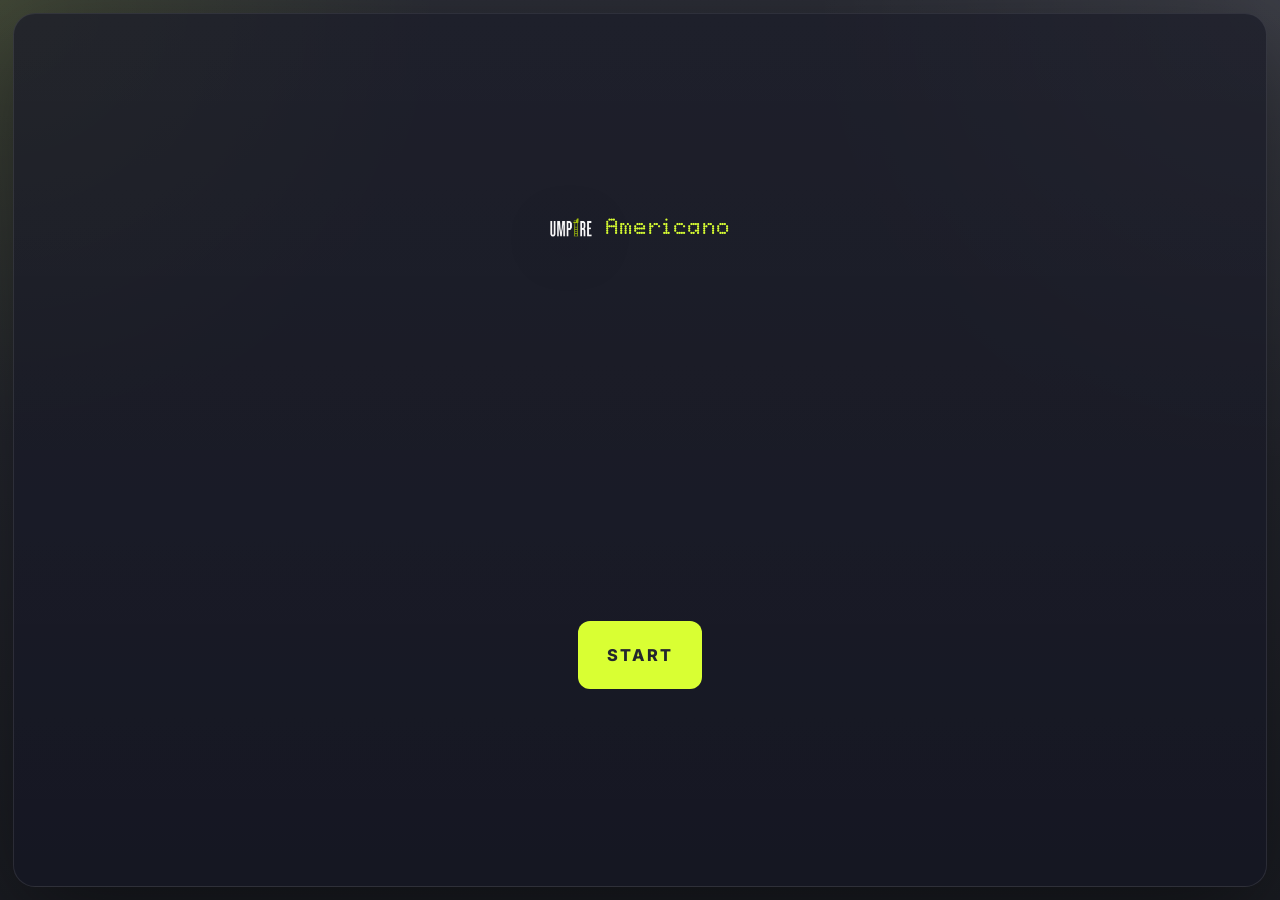
==== commit 40069d58: "Support 16 players and 4 courts" ====
--- a/americano/index.html
+++ b/americano/index.html
@@ -104,6 +104,58 @@
     box-shadow: var(--shadow);
   }
 
+  .card-brand {
+    appearance: none;
+    border: 0;
+    background: transparent;
+    display: inline-flex;
+    align-items: center;
+    justify-content: center;
+    gap: 0.7rem;
+    width: fit-content;
+    margin-inline: auto;
+    padding: 0.15rem 0.35rem;
+    text-decoration: none;
+    color: inherit;
+    cursor: pointer;
+  }
+
+  .card-brand:focus-visible {
+    outline: 2px solid rgba(217,255,51,0.45);
+    outline-offset: 3px;
+    border-radius: 999px;
+  }
+
+  .card-brand-logo {
+    width: 44px;
+    height: auto;
+    display: block;
+    filter: drop-shadow(0 10px 24px rgba(0,0,0,0.3));
+  }
+
+  .card-brand-copy {
+    display: grid;
+    gap: 0.08rem;
+    min-width: 0;
+    text-align: left;
+  }
+
+  .card-brand-kicker {
+    font-size: 0.66rem;
+    font-weight: 800;
+    letter-spacing: 0.18em;
+    text-transform: uppercase;
+    color: var(--muted);
+  }
+
+  .card-brand-title {
+    font-family: var(--display);
+    font-size: clamp(1.4rem, 5vw, 1.8rem);
+    line-height: 0.92;
+    letter-spacing: 0.05em;
+    color: var(--lime);
+  }
+
   .brand {
     display: inline-flex;
     flex-direction: column;
@@ -324,6 +376,9 @@
     width: min(760px, 100%);
     padding: 0;
     text-align: center;
+    display: grid;
+    justify-items: center;
+    gap: 0.6rem;
   }
 
   .landing-logo {
@@ -390,6 +445,7 @@
   }
 
   .setup-modal-shell {
+    box-sizing: border-box;
     min-height: 100%;
     display: grid;
     place-items: center;
@@ -412,6 +468,7 @@
   }
 
   .play-shell {
+    box-sizing: border-box;
     height: 100%;
     min-height: 100%;
     display: grid;
@@ -421,6 +478,7 @@
   }
 
   .play-card {
+    box-sizing: border-box;
     height: 100%;
   }
 
@@ -431,6 +489,7 @@
     gap: 0.45rem;
     padding: 0.9rem 0.95rem 0.75rem;
     text-align: center;
+    justify-items: center;
     border-bottom: 1px solid var(--line);
   }
 
@@ -499,23 +558,41 @@
     min-height: 0;
     overflow-y: auto;
     -webkit-overflow-scrolling: touch;
-    padding: 0.95rem;
+    padding: 0.8rem;
     display: grid;
     gap: 0.7rem;
+  }
+
+  .setup-body {
+    display: block;
+  }
+
+  .setup-body .choice-group {
+    align-content: start;
+  }
+
+  .setup-body .choice-grid {
+    align-items: start;
+    grid-auto-rows: max-content;
+  }
+
+  .setup-body .choice-card {
+    align-content: start;
+    align-self: start;
   }
 
   .points-step,
   .rotations-step {
-    min-height: 100%;
+    min-height: 0;
     display: flex;
     flex-direction: column;
-    gap: 0.8rem;
+    gap: 0.65rem;
   }
 
   .per-game-estimate,
   .overall-estimate {
     margin-top: auto;
-    padding: 0.8rem 0.9rem;
+    padding: 0.7rem 0.8rem;
     border: 1px solid rgba(217,255,51,0.18);
     border-radius: 16px;
     background: rgba(217,255,51,0.07);
@@ -538,16 +615,16 @@
     margin-top: 0.18rem;
     font-family: var(--display);
     color: var(--lime);
-    font-size: 1.9rem;
+    font-size: 1.7rem;
     line-height: 0.95;
     letter-spacing: 0.06em;
   }
 
   .overall-estimate em {
     display: block;
-    margin-top: 0.35rem;
+    margin-top: 0.28rem;
     color: var(--muted);
-    font-size: 0.72rem;
+    font-size: 0.68rem;
     font-style: normal;
     line-height: 1.4;
   }
@@ -605,6 +682,13 @@
   }
 
   .choice-card.active .choice-value {
+    color: var(--lime);
+  }
+
+  .choice-card.active[data-player-choice="4"] .choice-value,
+  .choice-card.active[data-player-choice="8"] .choice-value,
+  .choice-card.active[data-player-choice="12"] .choice-value,
+  .choice-card.active[data-player-choice="16"] .choice-value {
     color: var(--lime);
   }
 
@@ -758,6 +842,12 @@
     display: flex;
     justify-content: center;
     margin-top: 0.7rem;
+  }
+
+  body[data-page-mode="names"] .names-reset-row .btn {
+    width: 12rem;
+    min-width: 12rem;
+    flex: 0 0 12rem;
   }
 
   .names-actions {
@@ -1645,6 +1735,31 @@
     text-align: center;
   }
 
+  .leaderboard-head-copy {
+    display: grid;
+    gap: 0.35rem;
+    justify-items: center;
+    text-align: center;
+    width: 100%;
+  }
+
+  .leaderboard-head-logo {
+    width: 3rem;
+    height: auto;
+    filter: drop-shadow(0 10px 24px rgba(0,0,0,0.28));
+  }
+
+  #leaderboard-modal .modal-head {
+    position: relative;
+    justify-content: center;
+  }
+
+  #leaderboard-modal #leaderboard-close {
+    position: absolute;
+    top: 1rem;
+    right: 1rem;
+  }
+
   .leaderboard-modal-actions {
     flex: 0 0 auto;
     justify-content: stretch;
@@ -1831,18 +1946,18 @@
       margin-right: auto;
     }
     body[data-page-mode="setup"] .choice-grid {
-      gap: 1rem;
+      gap: 0.8rem;
     }
     body[data-page-mode="setup"] .choice-card {
-      padding: 1rem 0.9rem;
-      min-height: 6.4rem;
+      padding: 0.85rem 0.8rem;
+      min-height: 5.2rem;
       border-radius: 22px;
     }
     body[data-page-mode="setup"] .choice-label {
       margin-bottom: 0.1rem;
     }
     body[data-page-mode="setup"] .choice-value {
-      font-size: 2.8rem;
+      font-size: 2.45rem;
     }
     body[data-page-mode="setup"] .setup-flow {
       align-content: stretch;
@@ -2142,8 +2257,8 @@
     }
 
     .setup-modal-shell {
-      align-items: stretch;
-      padding: 0;
+      align-items: center;
+      padding: 0.35rem;
     }
 
     .setup-modal-card {
@@ -2152,8 +2267,8 @@
     }
 
     .setup-modal-head {
-      padding: 0.75rem 0.72rem 0.62rem;
-      gap: 0.35rem;
+      padding: 0.68rem 0.68rem 0.56rem;
+      gap: 0.3rem;
     }
 
     .setup-modal-head h2 {
@@ -2171,7 +2286,7 @@
     }
 
     .setup-modal-body {
-      padding: 0.72rem;
+      padding: 0.68rem;
     }
 
     .per-game-estimate,
@@ -2728,7 +2843,8 @@
 <div class="modal" id="leaderboard-modal" aria-hidden="true">
   <div class="modal-card" role="dialog" aria-modal="true" aria-labelledby="leaderboard-title">
     <div class="modal-head">
-      <div>
+      <div class="leaderboard-head-copy">
+        <img class="leaderboard-head-logo" src="/assets/logo.png" alt="Ump1re">
         <h2 id="leaderboard-title">Leaderboard</h2>
         <div class="page-indicator" id="leaderboard-subtitle">Current standings</div>
       </div>
@@ -2757,15 +2873,6 @@
 </div>
 
 <div class="app">
-  <header class="topbar">
-    <a class="brand" href="/" aria-label="Ump1re home">
-      <img src="/assets/logo.png" alt="Ump1re">
-    </a>
-    <div class="topbar-copy">
-      <h1>Americano</h1>
-    </div>
-  </header>
-
   <div class="page-shell">
     <div id="screen-root"></div>
   </div>
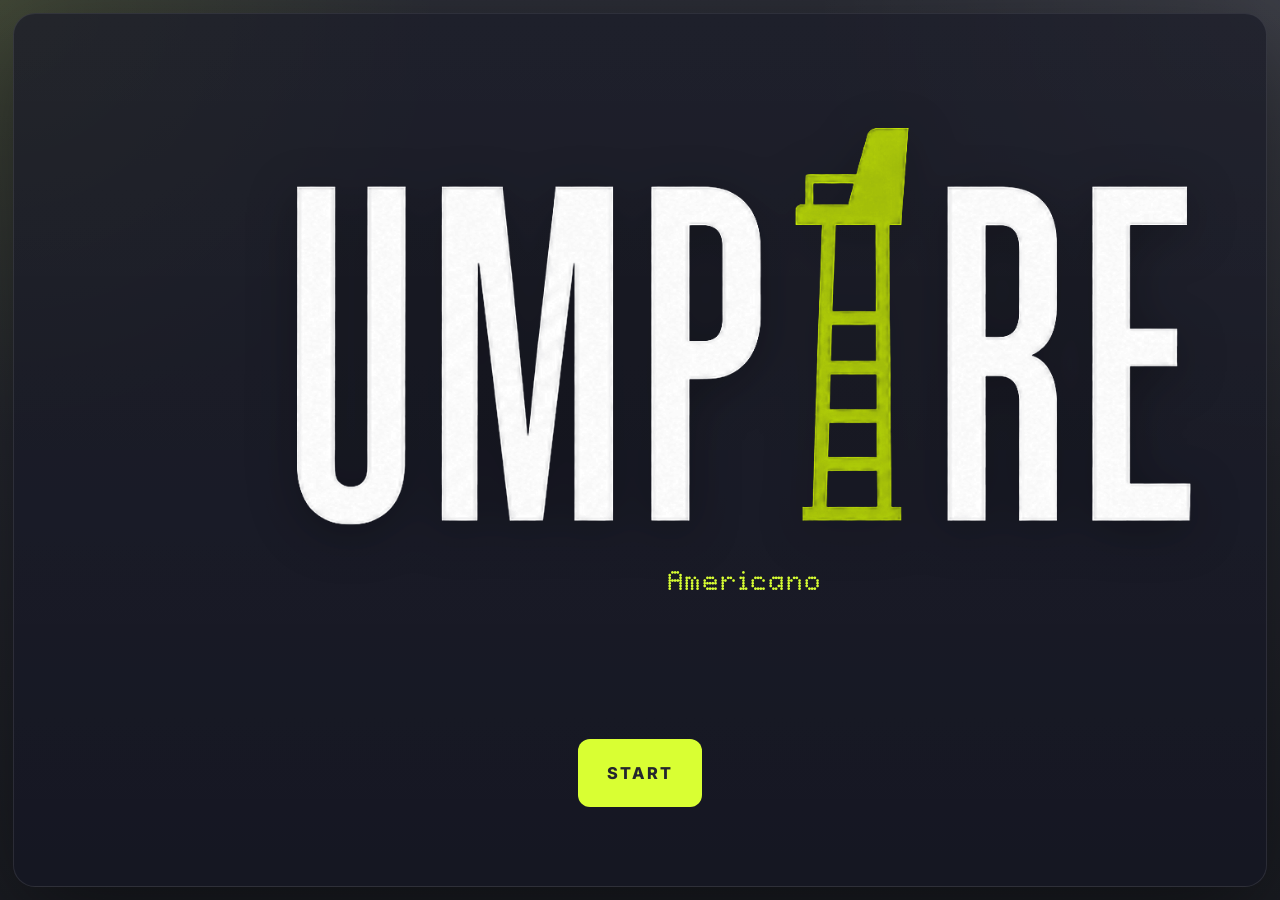
==== commit 49f12719: "Fix Americano landing brand layout" ====
--- a/americano/index.html
+++ b/americano/index.html
@@ -109,12 +109,13 @@
     border: 0;
     background: transparent;
     display: inline-flex;
+    flex-direction: column;
     align-items: center;
     justify-content: center;
-    gap: 0.7rem;
+    gap: 0.4rem;
     width: fit-content;
     margin-inline: auto;
-    padding: 0.15rem 0.35rem;
+    padding: 0.15rem 0.25rem;
     text-decoration: none;
     color: inherit;
     cursor: pointer;
@@ -127,7 +128,7 @@
   }
 
   .card-brand-logo {
-    width: 44px;
+    width: clamp(4.2rem, 13vw, 5.6rem);
     height: auto;
     display: block;
     filter: drop-shadow(0 10px 24px rgba(0,0,0,0.3));
@@ -135,9 +136,9 @@
 
   .card-brand-copy {
     display: grid;
-    gap: 0.08rem;
+    gap: 0.02rem;
     min-width: 0;
-    text-align: left;
+    text-align: center;
   }
 
   .card-brand-kicker {
@@ -150,10 +151,19 @@
 
   .card-brand-title {
     font-family: var(--display);
-    font-size: clamp(1.4rem, 5vw, 1.8rem);
+    font-size: clamp(1.15rem, 4.6vw, 1.55rem);
     line-height: 0.92;
     letter-spacing: 0.05em;
     color: var(--lime);
+  }
+
+  .card-brand.is-landing .card-brand-logo {
+    width: 75vw;
+    max-width: 75vw;
+  }
+
+  .card-brand.is-landing .card-brand-title {
+    font-size: clamp(1.6rem, 6vw, 2.2rem);
   }
 
   .brand {
@@ -620,15 +630,6 @@
     letter-spacing: 0.06em;
   }
 
-  .overall-estimate em {
-    display: block;
-    margin-top: 0.28rem;
-    color: var(--muted);
-    font-size: 0.68rem;
-    font-style: normal;
-    line-height: 1.4;
-  }
-
   .setup-modal-actions {
     flex: 0 0 auto;
     display: flex;
@@ -1411,6 +1412,10 @@
     min-width: 0;
   }
 
+  .round-page > .schedule-list {
+    grid-template-columns: repeat(var(--fixture-cols, 1), minmax(0, 1fr));
+  }
+
   .round-page {
     display: grid;
     gap: 0.7rem;
@@ -2574,10 +2579,6 @@
       font-size: 1.35rem;
     }
 
-    .overall-estimate em {
-      font-size: 0.64rem;
-    }
-
     .setup-modal-actions,
     .names-actions {
       padding: 0.52rem 0.55rem 0.55rem;
@@ -2776,11 +2777,6 @@
     .screen-actions .btn.primary,
     .round-actions .btn.primary {
       flex-basis: 100%;
-    }
-
-    .schedule-list {
-      grid-template-columns: 1fr;
-      gap: 0.45rem;
     }
 
     .round-sitout-card {
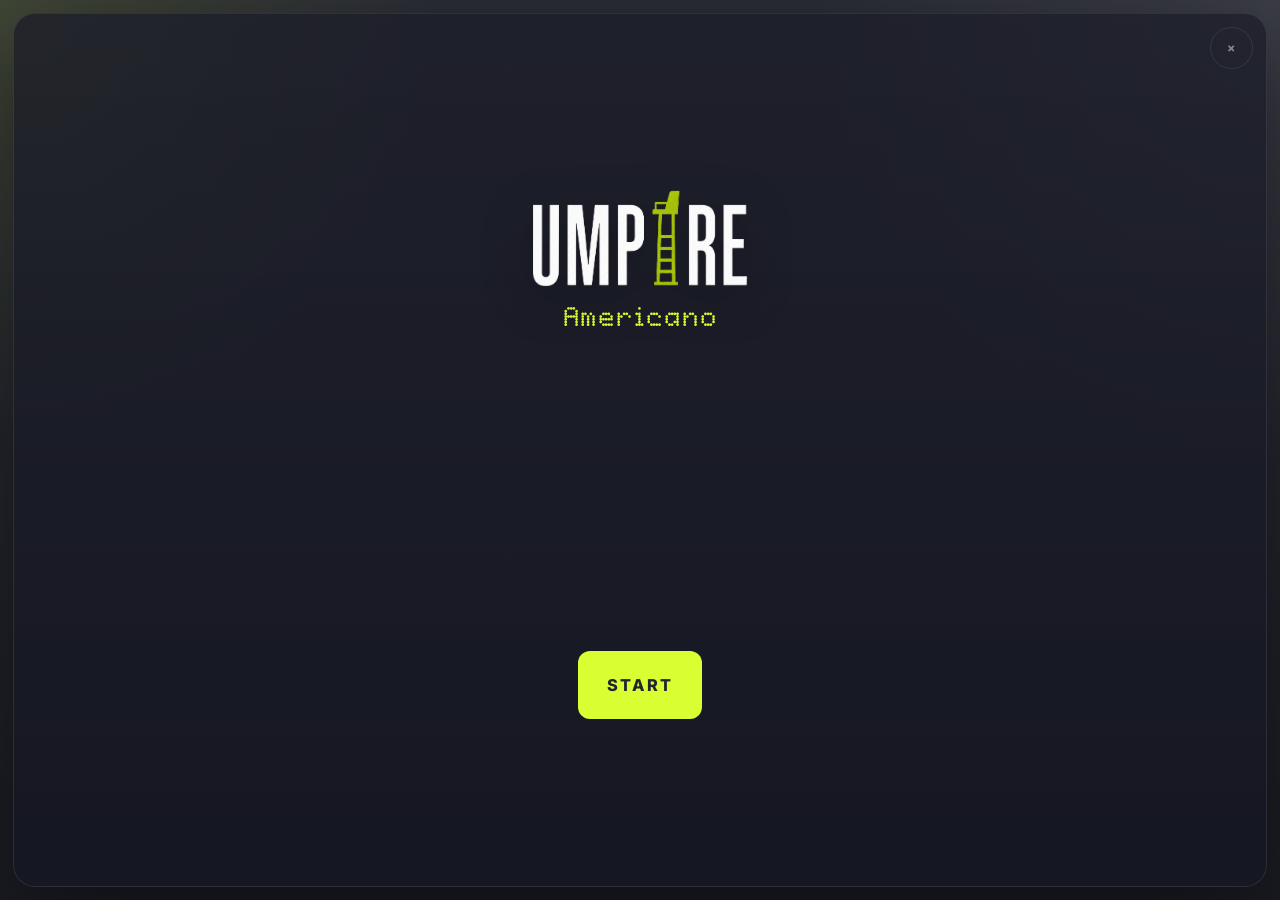
==== commit 7f7d6c17: "Align Americano schedule with partner pairing rule" ====
--- a/americano/index.html
+++ b/americano/index.html
@@ -160,6 +160,12 @@
   .card-brand.is-landing .card-brand-logo {
     width: 75vw;
     max-width: 75vw;
+    min-width: 75vw;
+  }
+
+  .card-brand.is-landing {
+    width: 100%;
+    max-width: 100%;
   }
 
   .card-brand.is-landing .card-brand-title {
@@ -837,17 +843,20 @@
   body[data-page-mode="names"] .names-body {
     overflow-y: auto;
     -webkit-overflow-scrolling: touch;
-  }
-
-  body[data-page-mode="names"] .names-reset-row {
-    display: flex;
-    justify-content: center;
+    padding-bottom: 0.25rem;
+  }
+
+  .names-reset-row {
     margin-top: 0.7rem;
-  }
-
-  body[data-page-mode="names"] .names-reset-row .btn {
+    display: grid;
+    justify-items: center;
+    width: 100%;
+  }
+
+  .names-reset-row .btn {
     width: 12rem;
     min-width: 12rem;
+    max-width: 12rem;
     flex: 0 0 12rem;
   }
 
@@ -1637,10 +1646,15 @@
     right: 0.8rem;
     z-index: 20;
     min-height: 34px;
+    min-width: 34px;
     padding: 0.5rem 0.75rem;
     border-radius: 999px;
     font-size: 0.66rem;
     letter-spacing: 0.14em;
+    display: inline-flex;
+    align-items: center;
+    justify-content: center;
+    line-height: 1;
   }
 
   .modal {
@@ -1884,6 +1898,15 @@
     .scoreboard {
       grid-template-columns: 1fr;
     }
+
+    .round-page > .schedule-list {
+      grid-template-columns: 1fr;
+    }
+
+    .courts-step .choice-grid,
+    .rotations-step .choice-grid {
+      grid-template-columns: repeat(2, minmax(0, 1fr));
+    }
   }
 
   @media (min-width: 700px) {
@@ -1942,6 +1965,11 @@
     }
     .nextup-names {
       font-size: clamp(2.3rem, 4vw, 4rem);
+    }
+    .card-brand.is-landing .card-brand-logo {
+      width: min(18vw, 260px);
+      max-width: 260px;
+      min-width: 0;
     }
     body[data-page-mode="setup"] .screen-head {
       justify-content: center;
@@ -2777,6 +2805,15 @@
     .screen-actions .btn.primary,
     .round-actions .btn.primary {
       flex-basis: 100%;
+    }
+
+    .round-page > .schedule-list {
+      grid-template-columns: 1fr;
+    }
+
+    .courts-step .choice-grid,
+    .rotations-step .choice-grid {
+      grid-template-columns: repeat(2, minmax(0, 1fr));
     }
 
     .round-sitout-card {
@@ -2868,13 +2905,30 @@
   </div>
 </div>
 
+<div class="modal" id="quit-modal" aria-hidden="true">
+  <div class="modal-card" role="dialog" aria-modal="true" aria-labelledby="quit-modal-title">
+    <div class="modal-head">
+      <div>
+        <h2 id="quit-modal-title">Quit session?</h2>
+        <div class="page-indicator">End current tournament</div>
+      </div>
+      <button class="btn ghost" id="quit-modal-close" type="button">Close</button>
+    </div>
+    <div class="modal-body" id="quit-modal-body"></div>
+    <div class="modal-actions">
+      <button class="btn secondary" id="quit-modal-cancel" type="button">Cancel</button>
+      <button class="btn primary" id="quit-modal-confirm" type="button">Quit session</button>
+    </div>
+  </div>
+</div>
+
 <div class="app">
   <div class="page-shell">
     <div id="screen-root"></div>
   </div>
 </div>
 
-<script src="app.js?v=2" defer></script>
+<script src="app.js?v=4" defer></script>
 <script>
   if ('serviceWorker' in navigator) {
     navigator.serviceWorker.register('/sw.js').catch(() => {});
